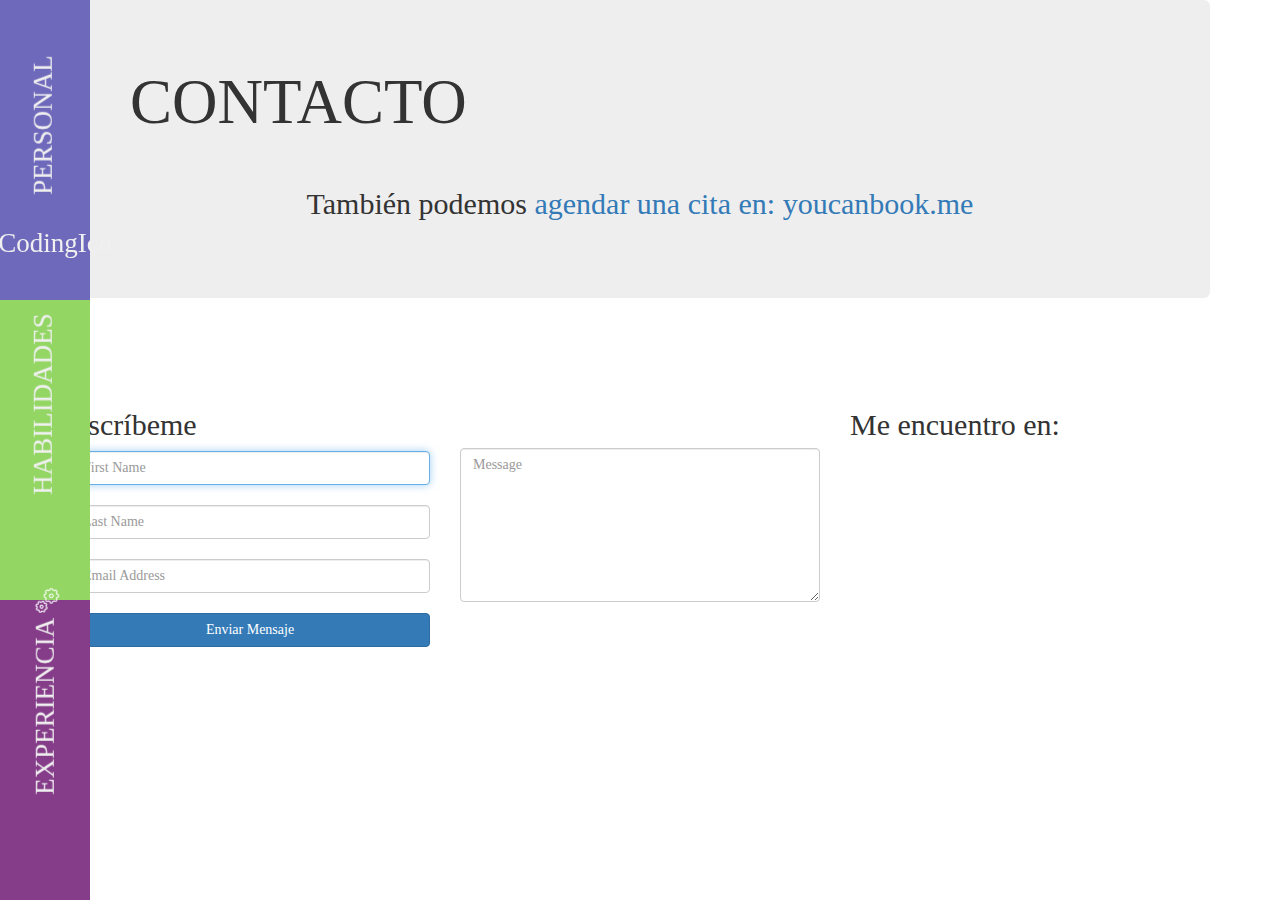
==== contact-me.html @ 4ec9bc7f "Commit inicial" ====
<!DOCTYPE html>
<html lang="en">
<head>
    <meta charset="utf-8">
    <meta name="viewport" content="width=device-width, initial-scale=1.0">

    <title>Contact Me</title>
    <link rel="stylesheet" href="http://maxcdn.bootstrapcdn.com/bootstrap/3.3.6/css/bootstrap.min.css">
    <link href="css/font-awesome.css" rel="stylesheet">
    <link href="css/animate.css" rel="stylesheet">
    <link href="css/main.css" rel="stylesheet">
    <link href="css/contact-me.css" rel="stylesheet">
    <!--[if lt IE 9]>
    <script src="js/html5shiv.js"></script>
    <script src="js/respond.min.js"></script>
    <![endif]-->       
    <link rel="shortcut icon" href="images/ico/favicon.ico">
    <link rel="apple-touch-icon-precomposed" sizes="144x144" href="images/ico/apple-touch-icon-144-precomposed.png">
    <link rel="apple-touch-icon-precomposed" sizes="114x114" href="images/ico/apple-touch-icon-114-precomposed.png">
    <link rel="apple-touch-icon-precomposed" sizes="72x72" href="images/ico/apple-touch-icon-72-precomposed.png">
    <link rel="apple-touch-icon-precomposed" href="images/ico/apple-touch-icon-57-precomposed.png">
</head><!--/head-->
<body id="contacto">
    <div id="container"> <!--MENÚ DE NAVEGACIÓN-->  
        <div class="section personal">
            <a href="personal.html" class="link">PERSONAL 
                <img class="icono" src="icons/profile-w.png" alt="ProfileIcon">
            </a>
        </div>
        <div class="section habilidades">
            <a href="logros-habilidades.html" class="link">HABILIDADES
                <img class="icono" src="icons/coding-w.png" alt="CodingIcon">
            </a>
        </div>
        <div class="section experiencia">
            <a href="portafolio-experiencia.html" class="link">EXPERIENCIA
                <img class="icono" src="icons/gears-w.png" alt="">      
            </a>
        </div>          
    </div>  <!-- /MENÚ DE NAVEGACIÓN-->

    <header class="full">
        <div class="background uno">
            <div class="container">
                <div class="jumbotron"><!--HACER TRANSPARENTE. CENTRAR VERTICAL: PADDING-->
                    <h1 class="text-white">CONTACTO </h1>
                    <br>
                    <center>
                        <h2 class="text-white">También podemos <a href="https://beatrizquesadas.youcanbook.me/">agendar una cita en:
                         youcanbook.me </a>  
                        </h2>
                        <br>
                    </center>

                </div> <!-- /jumbotron-->  
            </div>
        </div>
    </header>
    <br>

    <section id="contact-us">
        <br>
        <div class="container">
            <div class="row">
                <br>
                <form class="form-login" action="contact-me.html" id="escribeme">
                    <div class="col-xs-12 col-sm-6 col-md-4">
                        <h2 class="form-login-heading">Escríbeme</h2>
                        <div class="login-wrap">
                            <input type="text" class="form-control" placeholder="First Name" autofocus>
                            <br>
                            <input type="text" class="form-control" placeholder="Last Name" autofocus>
                            <br>
                            <input type="text" class="form-control" placeholder="Email Address" autofocus>
                            <br>
                            <button id="btn-colors" class="btn btn-theme btn-block btn-primary" href="contact-us.html" type="submit"> Enviar Mensaje</button>
                            <br>
                        </div> <!-- /login-wrap-->
                    </div>
                    <div class="col-xs-12 col-sm-6 col-md-4">
                        <br>
                        <br>
                        <br>
                        <textarea class="form-control" rows="7" id="comment" placeholder="Message"></textarea>
                        <br>
                        
                    </div>
                    <div class="col-xs-12 col-sm-12 col-md-4">
                        <div class="our-location">
                            <h2 class="form-login-heading">Me encuentro en:</h2>
                            <iframe src="https://www.google.com/maps/embed?pb=!1m18!1m12!1m3!1d41664.625346132954!2d-99.15839322028603!3d19.421117598950545!2m3!1f0!2f0!3f0!3m2!1i1024!2i768!4f13.1!3m3!1m2!1s0x85ce0026db097507%3A0x54061076265ee841!2zQ2l1ZGFkIGRlIE3DqXhpY28sIEQuRi4sIE3DqXhpY28!5e1!3m2!1ses-419!2smx!4v1465366718822" width="100%" height="250" frameborder="0" style="border:0" allowfullscreen></iframe>
                        </div>
                    </div>
                    
                </form>   
            </div>
        </div>
    </section>

    <br>
    <br>  

    <!-- Inserte código aqui -->
    <script src="js/jquery.js"></script>
    <script src="js/bootstrap.min.js"></script>
    <script src="js/main.js"></script>

                <!-- Modal 
                <div aria-hidden="true" aria-labelledby="myModalLabel" role="dialog" tabindex="-1" id="myModal" class="modal fade">
                    <div class="modal-dialog">
                        <div class="modal-content">
                            <div class="modal-header">
                                <button type="button" class="close" data-dismiss="modal" aria-hidden="true">&times;</button>
                                <h4 class="modal-title">¿Te olvidaste el password?</h4>
                            </div>
                            <div class="modal-body">
                                <p>Ingresa tu email para recuperar tu contraseña.</p>
                                <input type="text" name="email" placeholder="Email" autocomplete="off" class="form-control placeholder-no-fix">

                            </div>
                            <div class="modal-footer">
                                <button data-dismiss="modal" class="btn btn-default" type="button">Cancelar</button>
                                <button class="btn btn-theme" type="button">Enviar</button>
                            </div>
                        </div>
                    </div>
                </div>
                 /modal -->
</body>
</html>
---- css/main.css ----
@charset "UTF-8";
/* GLOBALES!!!!!!*/
* {
  font-family: Open Sans Condensed; }

a, a:hover {
  text-decoration: none !important;
  text-transform: none !important; }

ul, li {
  list-style: none; }

/* /personal.html, /logros-habilidades.html, /experiencia.html */
.aqcua {
  color: #49b7b2; }

.verde {
  color: #93D664; }

.violeta {
  color: #853c89; }

.azul {
  color: #6f69bc; }

/*MEN├Ü LATERAL*/
#container {
  position: fixed;
  overflow: visible;
  /*como que no hace nada*/
  width: 7vw;
  height: 100vh;
  top: 0;
  left: 0;
  display: table;
  z-index: 3; }

/*clase para cada caja de color*/
.section {
  position: static;
  /* max-height: 140px; /* 25%; 33.33333%; */
  height: 33vh;
  /*de su viewport */
  display: table-row;
  text-align: center; }

/*ROTA enlaces del menu*/
a.link {
  display: table-cell;
  vertical-align: middle;
  /*line-height: 60px; no importa */
  white-space: nowrap;
  /*IMPORTANTE*/
  max-width: 7vw;
  /*IMPORTANTE tiende a hacerse ancho*/
  font-size: 27px;
  color: #f0f0f0;
  margin-top: 35%;
  /*mientras - se va + hacia arriba*/
  -webkit-transform: rotate(-90deg);
  -moz-transform: rotate(-90deg);
  -ms-transform: rotate(-90deg);
  -o-transform: rotate(-90deg);
  /*Esto se convierte en un padding right, por la rotaci├│n*/ }

/*NO CAMBIAR LA CLASE!! logros-habilidades y experiencia tienen ambas*/
/*Para el men├║*/
/*ROTA de vuelta el icono dentro del enlace*/
img.icono {
  height: 25px !important;
  width: 25px !important;
  -webkit-transform: rotate(90deg);
  -moz-transform: rotate(90deg);
  -ms-transform: rotate(90deg);
  -o-transform: rotate(90deg); }

/*colores de divs delmen├║*/
.personal {
  background-color: #49b7b2; }

.habilidades {
  background-color: #93D664; }

.experiencia {
  background-color: #853c89; }

.personal:hover {
  background-color: #6f69bc; }

.habilidades:hover {
  background-color: #6f69bc; }

.experiencia:hover {
  background-color: #6f69bc; }

/*PERSONAL*/
div#about-me {
  z-index: 2;
  margin-left: 6vw; }

div#about-me h1 {
  color: #49b7b2 !important;
  font-size: 15vh;
  padding-top: 4vh;
  padding-bottom: 4vh; }

div#about-me h2 {
  color: #49b7b2 !important;
  font-size: 7vh;
  padding-top: 2vh;
  padding-bottom: 2vh; }

div#about-me h3 {
  color: #f0f0f0;
  font-size: 6vh;
  padding-top: 1vh;
  padding-bottom: 1vh; }

div#about-me h4 {
  color: #8d98a3;
  font-size: 5vh; }

div#about-me h5 {
  color: #8d98a3;
  font-size: 4vh; }

ul.hobby-list li {
  font-size: 4vh; }

p.jumbo {
  color: #f0f0f0; }

/* /PERSONAL */
/*DEFAULT*/
/* header chico para: personal.html, logros-habilidades.html, experiencia.html */
header.top {
  position: fixed;
<<<<<<< gh-pages
  left: 7vw;
  top: 0;
  height: 33vh !important;
=======
  left: 6vw;
  margin-top: 0;
  margin-bottom: 2vh;
  padding: 2vh 5vw;
  padding-right: 7vw;
  height: 18vh;
  /*17vh*/
>>>>>>> local
  width: 100%;
  z-index: 2;
  /*va una capa abajo del men├║ lateral*/
  background-color: #fff; }

.row-hight {
  height: 33vh;
  top: 0; }

header.top .ProfilePic {
  height: 27vh;
  margin-top: 3vh;
  margin-bottom: 3vh;
  margin-left: 5vh;
  width: auto;
  border-radius: 100%;
  border: solid 5px; }

#name-wrap {
  vertical-align: center;
  top: 0; }

#Name {
<<<<<<< gh-pages
  color: #6f69bc;
  font-size: 28px; }
=======
  font-size: 6vh;
  margin: 0; }
>>>>>>> local

#Sub {
  color: #8d98a3; }

<<<<<<< gh-pages
header.top .header-contact-box {
  text-align: center;
  vertical-align: center; }

img.ico-big {
  position: relative;
  height: 20px;
  width: auto; }

.content {
  height: auto;
  margin-left: 7vw;
  margin-top: 45vh; }
=======
.contact {
  font-size: 6vh;
  margin: 0;
  vertical-align: center;
  margin-top: 1vh; }

img.ico-big {
  position: relative;
  height: 5vh;
  width: auto; }

.first-content {
  margin-top: 18vh;
  padding-top: 7vw; }

.main-content {
  margin-left: 6vw;
  margin-right: -15px;
  padding: 3vh 3vw; }

/*PERSONAL*/
.main-content-personal {
  margin-left: 6vw;
  margin-right: -15px;
  margin-top: 18vh;
  padding: 3vh 5vw;
  background-color: #49b7b2;
  color: #fff !important; }

#personal .ProfilePic {
  border: solid 5px #49b7b2; }

#personal #Name {
  color: #49b7b2; }

#personal #Sub {
  color: #8d98a3; }

/*  /PERSONAL  */
/* logros-habilidades*/
.main-content-logros {
  margin-left: 6vw;
  margin-right: -15px;
  margin-top: 18vh;
  padding: 3vh 5vw;
  background-color: #93D664;
  color: #fff; }

#logros-habilidades .ProfilePic {
  border: solid 5px #93D664; }

#logros-habilidades #Name, .contact {
  color: #93D664; }

#logros-habilidades #Sub {
  color: #8d98a3; }

/*  /logros-habilidades */
.main-content-experiencia {
  margin-left: 6vw;
  margin-right: -15px;
  margin-top: 18vh;
  padding: 3vh 5vw;
  background-color: #853c89;
  color: #fff; }
>>>>>>> local

#logros-habilidades .ProfilePic {
  border: solid 5px #853c89; }

#logros-habilidades #Name, .contact {
  color: #853c89; }

#logros-habilidades #Sub {
  color: #8d98a3; }

/*   MEDIA QUERIES*/
/*		XS devices (phones, less than 768px)  */
@media (min-width: 368px) and (max-width: 767px) {
  header.top h1 {
    max-height: 9vh; }

  header.top h2 {
    max-height: 4vh; }

  #name-wrap {
    text-align: center;
    top: 0; } }
/* 		SM devices (tablets, 768px up to 991px) */
@media (min-width: 768px) and (max-width: 991px) {
  text-align: left; }
/* Medium devices (desktops, 992px up to 1999px) */
/* Medium devices (desktops, 992px up to 1999px) */

/*# sourceMappingURL=main.css.map */
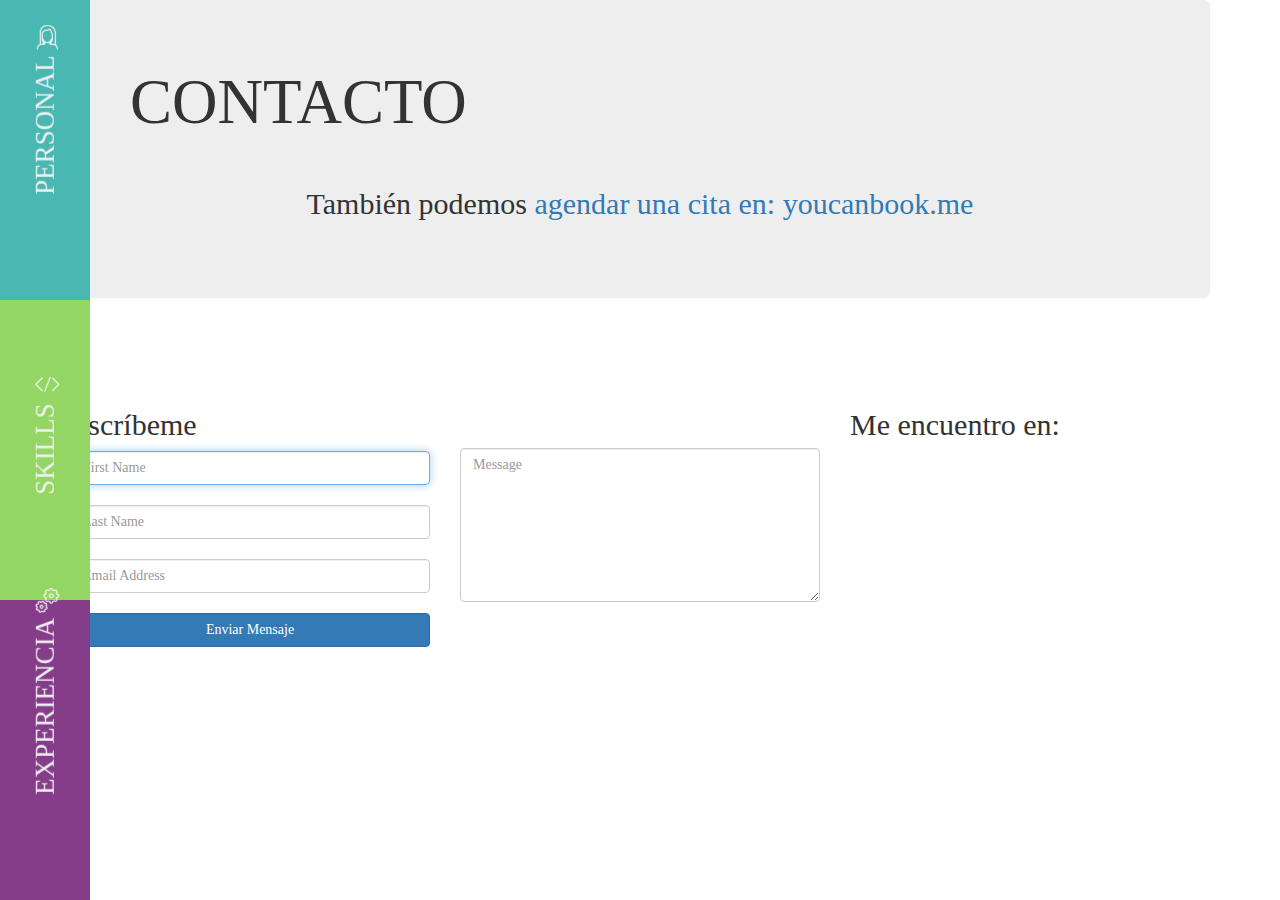
==== commit bf727c3a: "Octavo commmit. Prueba ¿funcionan iconos del menú?" ====
--- a/contact-me.html
+++ b/contact-me.html
@@ -24,17 +24,17 @@
     <div id="container"> <!--MENÚ DE NAVEGACIÓN-->  
         <div class="section personal">
             <a href="personal.html" class="link">PERSONAL 
-                <img class="icono" src="icons/profile-w.png" alt="ProfileIcon">
+                <img class="icono" src="icons/profile-white.png" alt="ProfileIcon">
             </a>
         </div>
         <div class="section habilidades">
-            <a href="logros-habilidades.html" class="link">HABILIDADES
-                <img class="icono" src="icons/coding-w.png" alt="CodingIcon">
+            <a href="logros-habilidades.html" class="link">SKILLS
+                <img class="icono" src="icons/coding-white.png" alt="CodingIcon">
             </a>
         </div>
         <div class="section experiencia">
             <a href="portafolio-experiencia.html" class="link">EXPERIENCIA
-                <img class="icono" src="icons/gears-w.png" alt="">      
+                <img class="icono" src="icons/gears-white.png" alt="">      
             </a>
         </div>          
     </div>  <!-- /MENÚ DE NAVEGACIÓN-->
